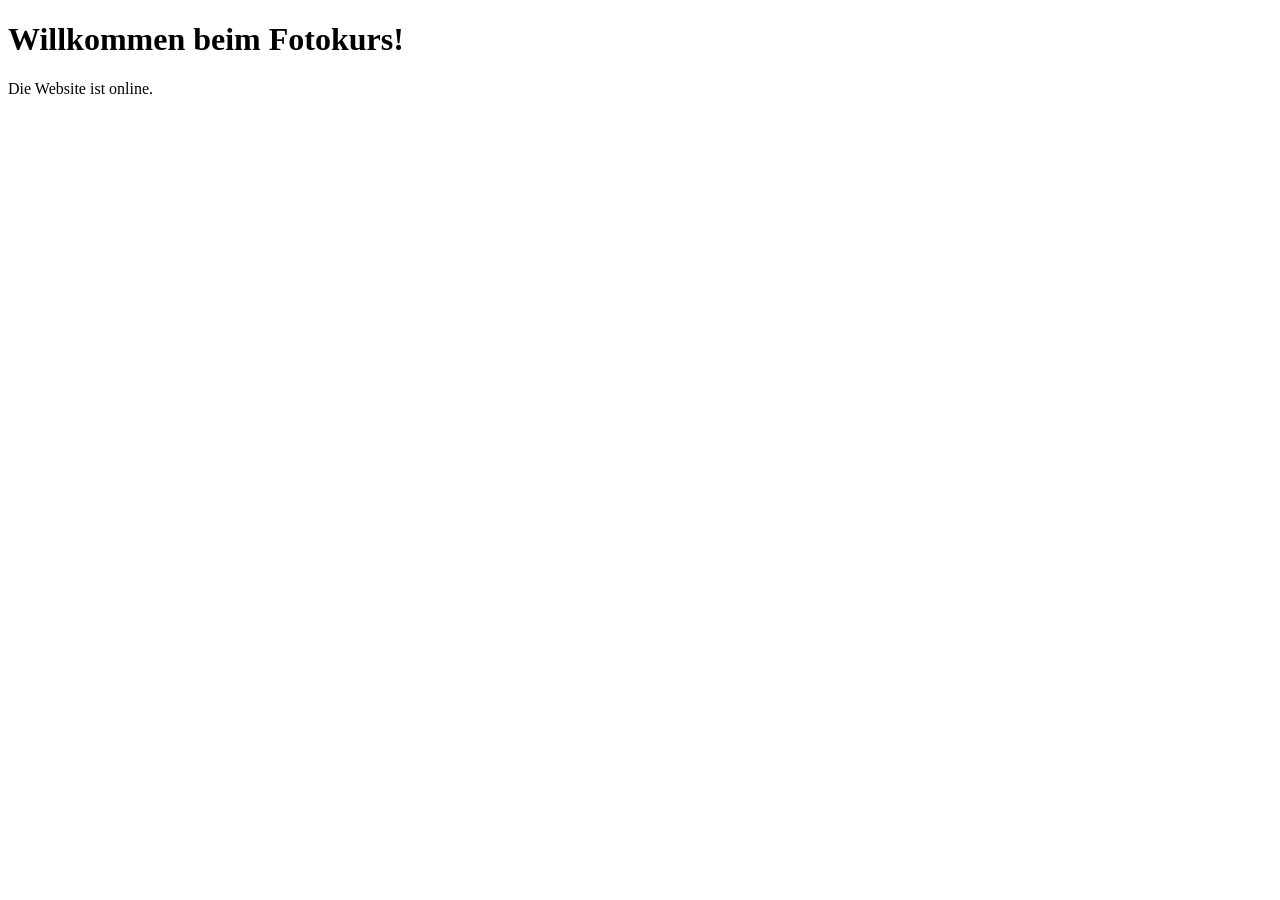
==== index.html @ 7dc00b85 "try" ====
<!DOCTYPE html>
<html lang="de">

<head>
    <meta charset="UTF-8">
    <meta name="viewport" content="width=device-width, initial-scale=1.0">
    <title>Online</title>
    <link rel="stylesheet" href="style.css">
</head>

<body>
    <h1>Willkommen beim Fotokurs!</h1>
    <p>Die Website ist online.</p>
</body>

</html>
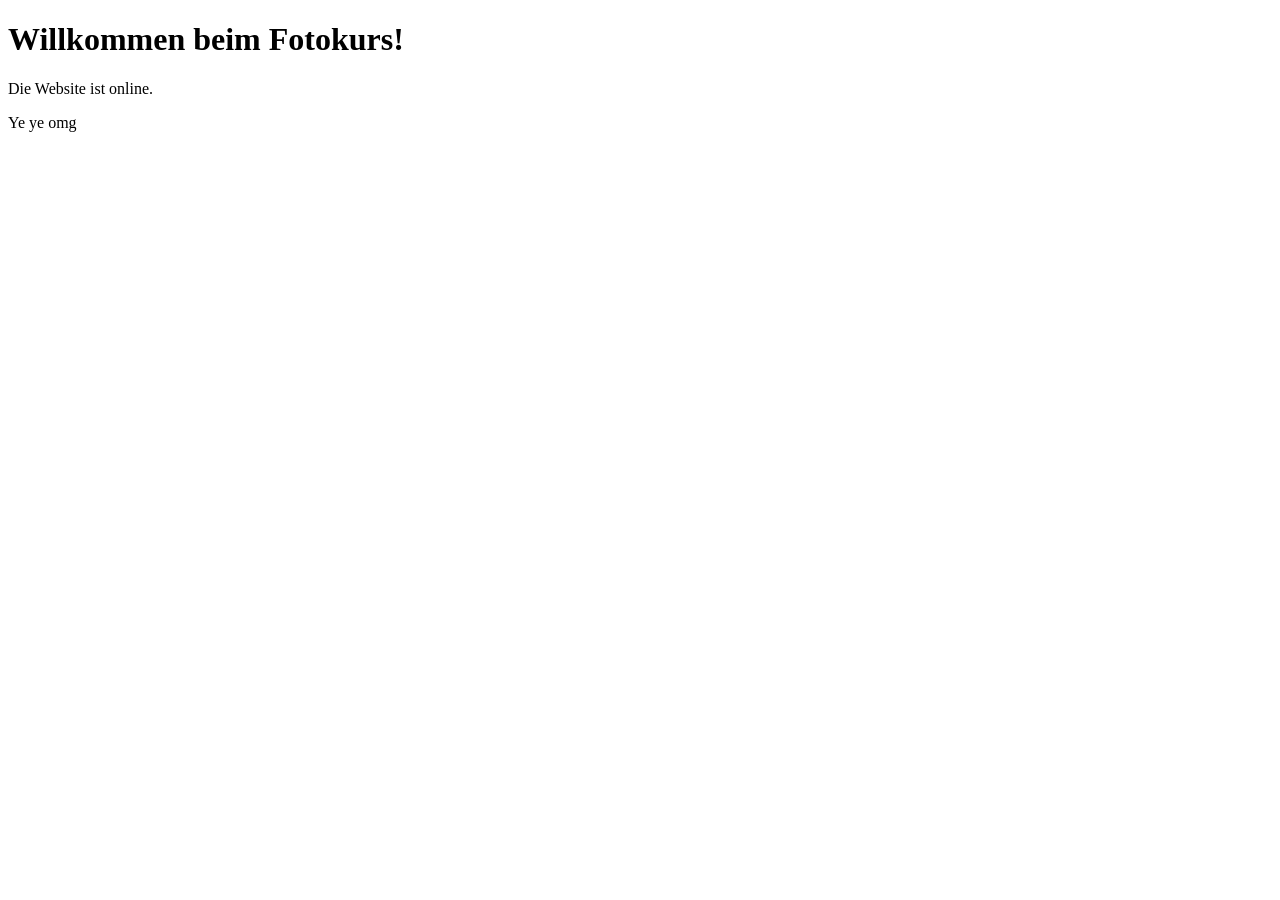
==== commit 7503e226: "wow" ====
--- a/index.html
+++ b/index.html
@@ -11,6 +11,7 @@
 <body>
     <h1>Willkommen beim Fotokurs!</h1>
     <p>Die Website ist online.</p>
+    <p>Ye ye omg</p>
 </body>
 
 </html>
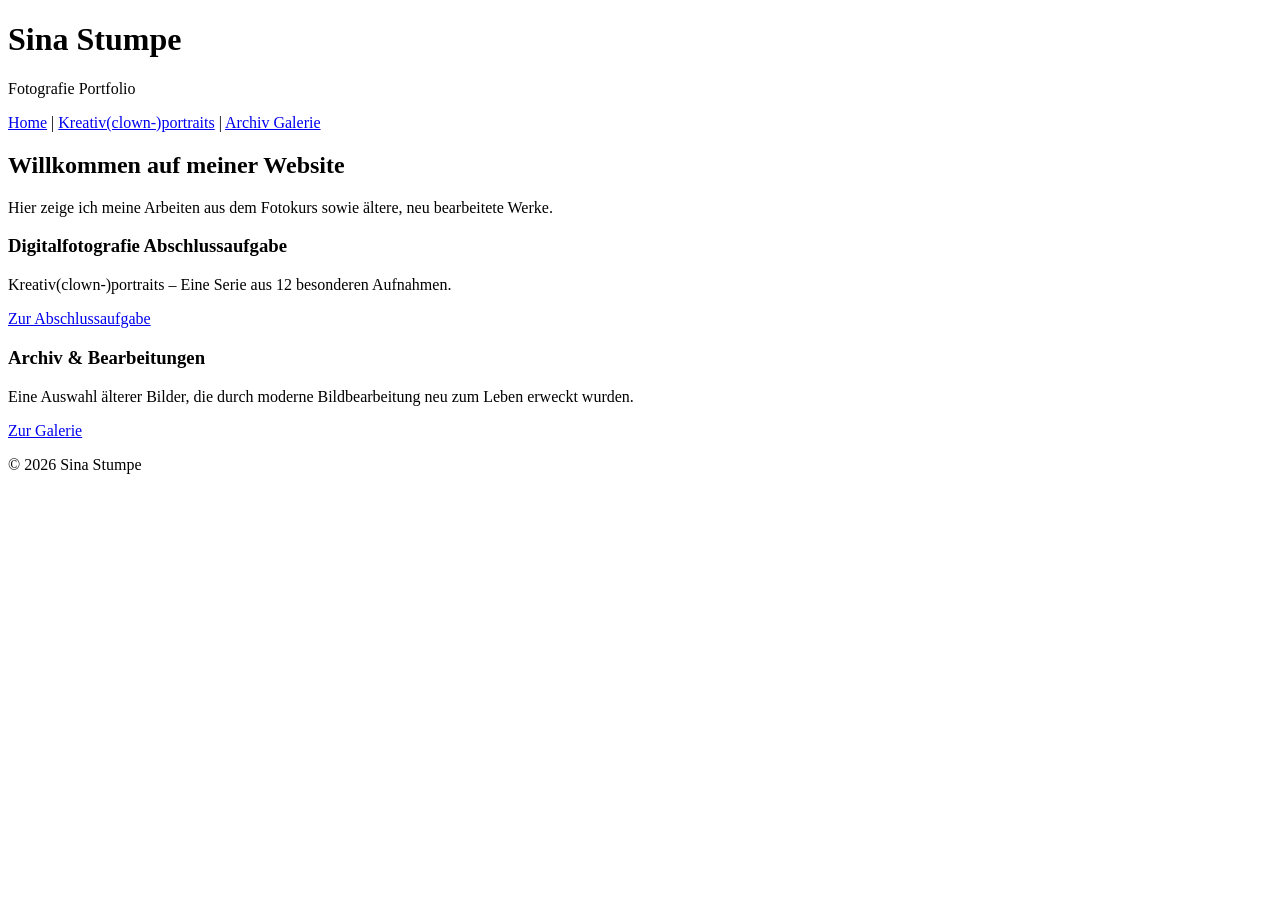
==== commit 5d75c51b: "seiten-erstellt" ====
--- a/index.html
+++ b/index.html
@@ -4,14 +4,47 @@
 <head>
     <meta charset="UTF-8">
     <meta name="viewport" content="width=device-width, initial-scale=1.0">
-    <title>Online</title>
+    <title>Sina Stumpe - Fotografie Portfolio</title>
     <link rel="stylesheet" href="style.css">
 </head>
 
 <body>
-    <h1>Willkommen beim Fotokurs!</h1>
-    <p>Die Website ist online.</p>
-    <p>Ye ye omg</p>
+
+    <header>
+        <h1>Sina Stumpe</h1>
+        <p class="subtitle">Fotografie Portfolio</p>
+        <nav>
+            <a href="index.html" class="active">Home</a> |
+            <a href="clown-portraits.html">Kreativ(clown-)portraits</a> |
+            <a href="archiv-galerie.html">Archiv Galerie</a>
+        </nav>
+    </header>
+
+    <main class="home-container">
+        <section class="intro">
+            <h2>Willkommen auf meiner Website</h2>
+            <p>Hier zeige ich meine Arbeiten aus dem Fotokurs sowie ältere, neu bearbeitete Werke.</p>
+        </section>
+
+        <section class="page-links">
+            <div class="card">
+                <h3>Digitalfotografie Abschlussaufgabe</h3>
+                <p>Kreativ(clown-)portraits – Eine Serie aus 12 besonderen Aufnahmen.</p>
+                <a href="clown-portraits.html" class="btn">Zur Abschlussaufgabe</a>
+            </div>
+
+            <div class="card">
+                <h3>Archiv & Bearbeitungen</h3>
+                <p>Eine Auswahl älterer Bilder, die durch moderne Bildbearbeitung neu zum Leben erweckt wurden.</p>
+                <a href="archiv-galerie.html" class="btn">Zur Galerie</a>
+            </div>
+        </section>
+    </main>
+
+    <footer>
+        <p>&copy; 2026 Sina Stumpe</p>
+    </footer>
+
 </body>
 
 </html>
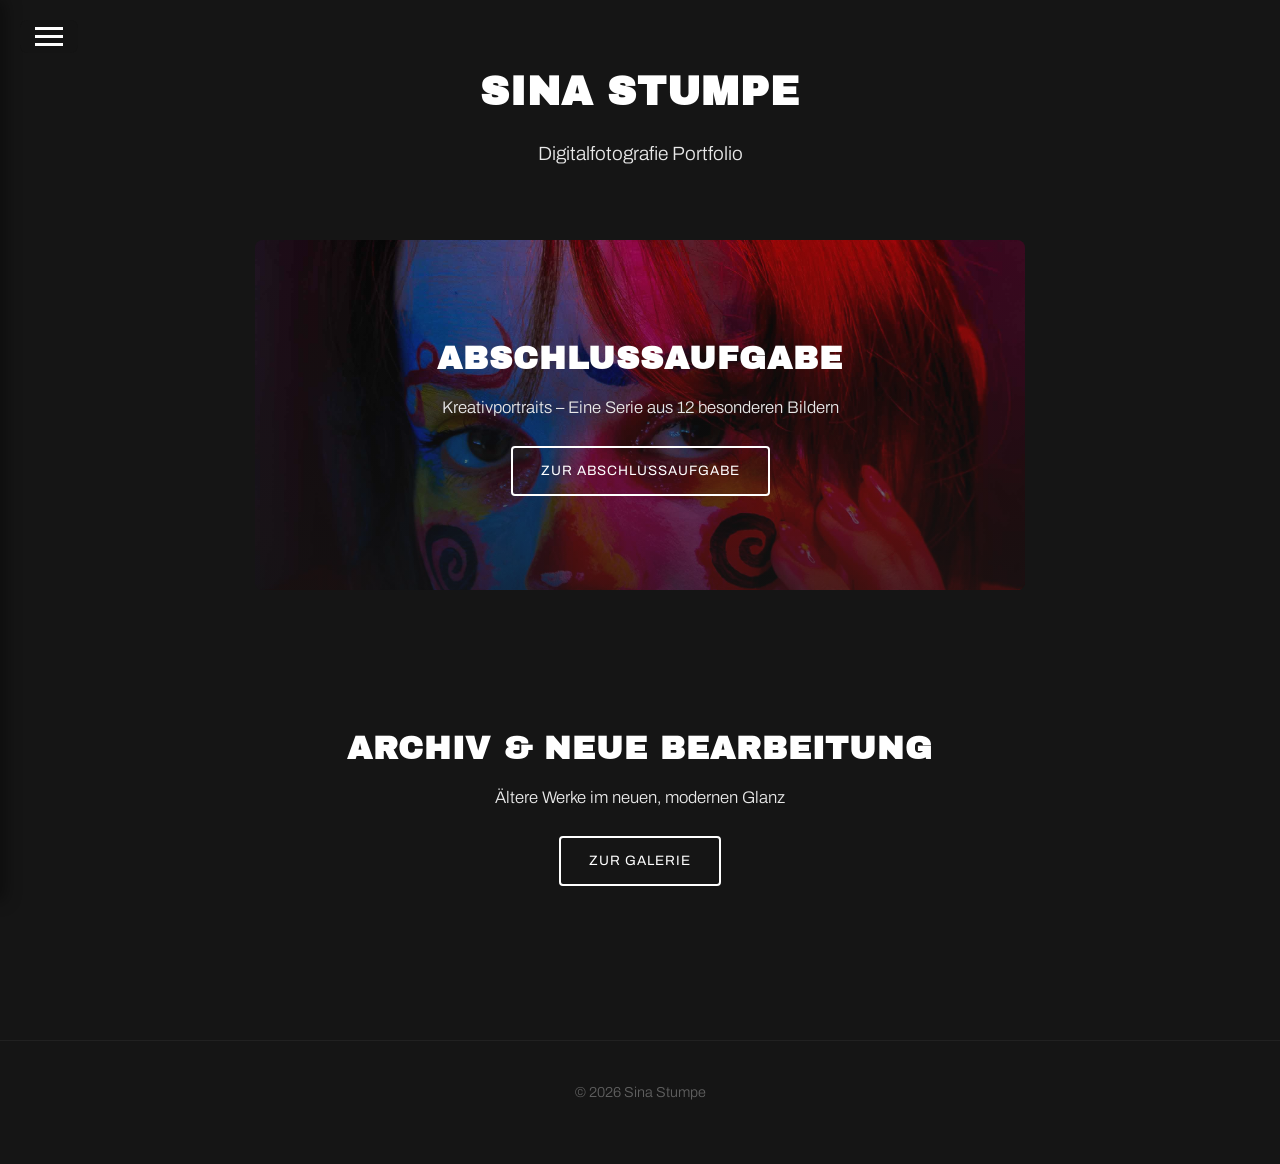
==== commit 38b2d44c: "newnew" ====
--- a/index.html
+++ b/index.html
@@ -11,34 +11,42 @@
 <body>
 
     <header>
+        <div class="menu-container">
+            <input type="checkbox" id="nav-toggle" class="nav-toggle">
+    
+            <label for="nav-toggle" class="nav-toggle-label">
+                <span></span>
+            </label>
+    
+            <nav class="side-nav">
+                <a href="index.html" class="active">Home</a>
+                <a href="clown-portraits.html">Kreativportraits</a>
+                <a href="archiv-galerie.html">Archiv Galerie</a>
+            </nav>
+        </div>
+    
         <h1>Sina Stumpe</h1>
-        <p class="subtitle">Fotografie Portfolio</p>
-        <nav>
-            <a href="index.html" class="active">Home</a> |
-            <a href="clown-portraits.html">Kreativ(clown-)portraits</a> |
-            <a href="archiv-galerie.html">Archiv Galerie</a>
-        </nav>
+        <p class="subtitle">Digitalfotografie Portfolio</p>
     </header>
 
     <main class="home-container">
-        <section class="intro">
-            <h2>Willkommen auf meiner Website</h2>
-            <p>Hier zeige ich meine Arbeiten aus dem Fotokurs sowie ältere, neu bearbeitete Werke.</p>
-        </section>
-
-        <section class="page-links">
-            <div class="card">
-                <h3>Digitalfotografie Abschlussaufgabe</h3>
-                <p>Kreativ(clown-)portraits – Eine Serie aus 12 besonderen Aufnahmen.</p>
-                <a href="clown-portraits.html" class="btn">Zur Abschlussaufgabe</a>
+        <a href="clown-portraits.html" class="hero-link-block task-block">
+            <div class="hero-overlay"></div>
+            <div class="hero-content">
+                <h2>Abschlussaufgabe</h2>
+                <p>Kreativportraits – Eine Serie aus 12 besonderen Bildern</p>
+                <span class="fake-btn">Zur Abschlussaufgabe</span>
             </div>
-
-            <div class="card">
-                <h3>Archiv & Bearbeitungen</h3>
-                <p>Eine Auswahl älterer Bilder, die durch moderne Bildbearbeitung neu zum Leben erweckt wurden.</p>
-                <a href="archiv-galerie.html" class="btn">Zur Galerie</a>
+        </a>
+    
+        <a href="archiv-galerie.html" class="hero-link-block archive-block">
+            <div class="hero-overlay"></div>
+            <div class="hero-content">
+                <h2>Archiv & neue Bearbeitung</h2>
+                <p>Ältere Werke im neuen, modernen Glanz</p>
+                <span class="fake-btn">Zur Galerie</span>
             </div>
-        </section>
+        </a>
     </main>
 
     <footer>
--- a/style.css
+++ b/style.css
@@ -0,0 +1,465 @@
+/* ==========================================================================
+   1. GOOGLE FONTS IMPORT
+   ========================================================================== */
+@import url('https://fonts.googleapis.com/css2?family=Archivo+Black&family=Archivo:wght@300;400;600;700&display=swap');
+
+/* ==========================================================================
+   2. REBOOT & BASE STYLES
+   ========================================================================== */
+* {
+    box-sizing: border-box;
+    margin: 0;
+    padding: 0;
+}
+
+body {
+    font-family: 'Archivo', sans-serif;
+    font-weight: 300;
+    background-color: #151515;
+    color: #a9a9a9;
+    text-align: center;
+    line-height: 1.6;
+    padding: 20px 0;
+    overflow-x: hidden;
+}
+
+/* ==========================================================================
+   3. GLOBAL LINKS & BUTTONS
+   ========================================================================== */
+a {
+    color: #8B0000;
+    text-decoration: none;
+    transition: all 0.3s ease;
+}
+
+a:hover {
+    color: #FF4D4D;
+}
+
+/* ==========================================================================
+   4. HEADER & TYPOGRAPHY
+   ========================================================================== */
+header {
+    margin-bottom: 50px;
+    padding: 40px 20px 20px 20px;
+    position: relative;
+    max-width: 1200px;
+    margin-left: auto;
+    margin-right: auto;
+}
+
+h1,
+h2,
+h3,
+h4 {
+    font-family: 'Archivo Black', sans-serif;
+    text-transform: uppercase;
+    letter-spacing: 1px;
+    margin-bottom: 15px;
+    color: #ffffff;
+}
+
+h1 {
+    font-size: 2.5rem;
+    padding: 0;
+}
+
+.subtitle {
+    font-size: 1.2rem;
+    color: #e8e8e8;
+}
+
+/* ==========================================================================
+   5. BURGERMENU SYSTEM (Pure CSS Off-Canvas)
+   ========================================================================== */
+.nav-toggle {
+    display: none;
+}
+
+.nav-toggle-label {
+    position: fixed;
+    top: 20px;
+    left: 20px;
+    cursor: pointer;
+    z-index: 1000;
+    padding: 15px;
+    background-color: rgba(21, 21, 21, 0.7);
+    border-radius: 8px;
+    backdrop-filter: blur(5px);
+}
+
+.nav-toggle-label span,
+.nav-toggle-label span::before,
+.nav-toggle-label span::after {
+    display: block;
+    background: #ffffff;
+    height: 3px;
+    width: 28px;
+    position: relative;
+    transition: all 0.3s ease-in-out;
+}
+
+.nav-toggle-label span::before,
+.nav-toggle-label span::after {
+    content: '';
+    position: absolute;
+}
+
+.nav-toggle-label span::before {
+    top: -8px;
+}
+
+.nav-toggle-label span::after {
+    top: 8px;
+}
+
+.nav-toggle:checked~.nav-toggle-label span {
+    background: transparent;
+}
+
+.nav-toggle:checked~.nav-toggle-label span::before {
+    transform: rotate(45deg);
+    top: 0;
+}
+
+.nav-toggle:checked~.nav-toggle-label span::after {
+    transform: rotate(-45deg);
+    top: 0;
+}
+
+.side-nav {
+    position: fixed;
+    top: 0;
+    left: 0;
+    width: 300px;
+    height: 100vh;
+    background-color: #2b2b2b;
+    padding: 120px 30px;
+    box-shadow: 5px 0 15px rgba(0, 0, 0, 0.4);
+    z-index: 999;
+    text-align: left;
+    transform: translateX(-100%);
+    transition: transform 0.4s cubic-bezier(0.77, 0.2, 0.05, 1.0);
+}
+
+.side-nav a {
+    display: block;
+    color: #ffffff;
+    font-size: 1.05rem;
+    font-weight: 300;
+    margin-bottom: 25px;
+    text-transform: uppercase;
+    letter-spacing: 1px;
+}
+
+.side-nav a:hover,
+.side-nav a.active {
+    padding-left: 10px;
+    color: #e0e0e0;
+    opacity: 1;
+}
+
+.side-nav a.active {
+    font-weight: 700;
+}
+
+.nav-toggle:checked~.side-nav {
+    transform: translateX(0);
+}
+
+/* ==========================================================================
+   6. RESPONSIVE FEED (Für die Galerien)
+   ========================================================================== */
+.gallery-page {
+    max-width: 850px;
+    margin: 0 auto;
+    padding: 0 40px;
+}
+
+/* Falls deine Blöcke oder Grids eine eigene Begrenzung haben, zieh sie hier ebenfalls mit hoch */
+.photo-block {
+    max-width: 1000px;
+    /* Falls du möchtest, dass die Texte (h3, p) nicht unendlich lang in die Breite gezogen werden... */
+    margin: 0 auto 60px auto;
+}
+
+.photo-block:last-of-type {
+    border-bottom: none;
+    margin-bottom: 20px;
+    padding-bottom: 0;
+}
+
+.block-description {
+    margin-bottom: 50px;
+    padding: 0 10px;
+}
+
+.block-description h3 {
+    font-size: 2.1rem;
+    margin-bottom: 15px;
+}
+
+/* Das Grid für die Bilder darf sich voll entfalten */
+.grid-3 {
+    max-width: 1600px;
+    /* Passt sich der maximalen Breite der Seite an */
+    margin: 0 auto;
+}
+
+.photo-item {
+    width: 100%;
+}
+
+/* Kleiner visueller Hinweis, dass man die Galeriebilder anklicken kann */
+.photo-item a {
+    display: block;
+    cursor: zoom-in;
+}
+
+.photo-item img {
+    width: auto;
+    /* Ermöglicht es dem Bild, schmaler zu werden, wenn die Höhe begrenzt wird */
+    max-width: 100%;
+    /* Verhindert, dass das Bild breiter als sein Container wird */
+    max-height: 80vh;
+    /* MAGIC LINE: Bild ist maximal 80% des Bildschirms hoch – ragt nie heraus! */
+    height: auto;
+    /* Behält das originale Seitenverhältnis perfekt bei */
+    display: block;
+    margin: 0 auto 20px auto;
+    /* Zentriert das Bild horizontal, falls es schmaler wird, und hält 20px Abstand nach unten */
+    transition: opacity 0.3s ease;
+}
+
+.photo-item img:hover {
+    opacity: 0.85;
+    /* Bild wird beim Hovern leicht weicher */
+}
+
+.img-caption {
+    font-size: 0.85rem;
+    font-style: italic;
+    color: #8c8c8c;
+    max-width: 85%;
+    margin: 0 auto;
+    text-align: center;
+}
+
+/* ==========================================================================
+   7. STARTSEITEN DESIGN (index.html)
+   ========================================================================== */
+.home-container {
+    max-width: 850px;
+    margin: 0 auto;
+    padding: 0 40px;
+    display: flex;
+    flex-direction: column;
+    gap: 40px;
+}
+
+.hero-link-block {
+    position: relative;
+    display: block;
+    width: 100%;
+    height: 350px;
+    border-radius: 8px;
+    overflow: hidden;
+    background-size: cover;
+    background-position: center;
+    transition: transform 0.4s cubic-bezier(0.25, 1, 0.5, 1);
+}
+
+.task-block {
+    background-image: url('img/Kontrast.jpg');
+}
+
+.archive-block {
+    background-image: url('img/archiv1.jpg');
+}
+
+.hero-overlay {
+    position: absolute;
+    top: 0;
+    left: 0;
+    width: 100%;
+    height: 100%;
+    background: linear-gradient(to bottom, rgba(21, 21, 21, 0.3), rgba(21, 21, 21, 0.75));
+    transition: background 0.3s ease;
+    z-index: 1;
+}
+
+.hero-content {
+    position: absolute;
+    top: 0;
+    left: 0;
+    width: 100%;
+    height: 100%;
+    padding: 20px;
+    z-index: 2;
+    display: flex;
+    flex-direction: column;
+    justify-content: center;
+    align-items: center;
+}
+
+.hero-link-block h2 {
+    font-size: 2rem;
+    color: #ffffff;
+    margin-bottom: 10px;
+}
+
+.hero-link-block p {
+    font-size: 1.05rem;
+    color: #e8e8e8;
+    margin-bottom: 25px;
+    font-weight: 300;
+}
+
+.fake-btn {
+    display: inline-block;
+    padding: 12px 28px;
+    background-color: transparent;
+    color: #ffffff;
+    border: 2px solid #ffffff;
+    border-radius: 4px;
+    font-weight: 400;
+    text-transform: uppercase;
+    letter-spacing: 1px;
+    font-size: 0.85rem;
+    transition: all 0.3s ease;
+}
+
+.hero-link-block:hover {
+    transform: translateY(-4px);
+    box-shadow: 0 10px 30px rgba(0, 0, 0, 0.5);
+}
+
+.hero-link-block:hover .hero-overlay {
+    background: linear-gradient(to bottom, rgba(21, 21, 21, 0.4), rgba(21, 21, 21, 0.85));
+}
+
+.hero-link-block:hover .fake-btn {
+    background-color: #8B0000;
+    border-color: #8B0000;
+    box-shadow: 0 0 15px rgba(139, 0, 0, 0.4);
+}
+
+/* ==========================================================================
+   8. PURE CSS LIGHTBOX SYSTEM
+   ========================================================================== */
+.lightbox {
+    position: fixed;
+    top: 0;
+    left: 0;
+    width: 100vw;
+    height: 100vh;
+    background-color: rgba(10, 10, 10, 0.95);
+    /* Sehr dunkler, fast deckender Hintergrund */
+    z-index: 2000;
+    /* Liegt über absolut allem, auch dem Burgermenü */
+    display: flex;
+    justify-content: center;
+    align-items: center;
+    opacity: 0;
+    pointer-events: none;
+    /* Klicks gehen durch, wenn unsichtbar */
+    transition: opacity 0.4s ease;
+}
+
+/* Der Zaubertrick: Wenn die ID im Link aufgerufen wird, blende die Lightbox ein */
+.lightbox:target {
+    opacity: 1;
+    pointer-events: auto;
+}
+
+/* Unsichtbarer Schließ-Link über den gesamten Hintergrund gelegt */
+.lightbox-close {
+    position: absolute;
+    top: 0;
+    left: 0;
+    width: 100%;
+    height: 100%;
+    cursor: zoom-out;
+}
+
+/* Der Container für das große Bild und den Text */
+.lightbox-content {
+    position: relative;
+    max-width: 90%;
+    max-height: 85vh;
+    z-index: 2001;
+    display: flex;
+    flex-direction: column;
+    align-items: center;
+}
+
+.lightbox-content img {
+    max-width: 100%;
+    max-height: 75vh;
+    /* Verhindert, dass das Bild über den Bildschirmrand hinausragt */
+    object-fit: contain;
+    box-shadow: 0 10px 40px rgba(0, 0, 0, 0.8);
+    border: 1px solid rgba(255, 255, 255, 0.1);
+}
+
+/* Text unter dem vergrößerten Bild */
+.lightbox-caption {
+    margin-top: 15px;
+    font-size: 0.9rem;
+    color: #ffffff;
+    font-style: italic;
+    text-align: center;
+    max-width: 600px;
+}
+
+/* ==========================================================================
+   9. FOOTER
+   ========================================================================== */
+footer {
+    margin-top: 60px;
+    padding: 40px 20px;
+    font-size: 0.9rem;
+    opacity: 0.5;
+    border-top: 1px solid rgba(255, 255, 255, 0.1);
+}
+
+/* ==========================================================================
+   10. MEDIA QUERIES (Mobilgeräte)
+   ========================================================================== */
+@media (max-width: 600px) {
+    h1 {
+        font-size: 1.8rem;
+    }
+
+    .block-description h3 {
+        font-size: 1.6rem;
+    }
+
+    .side-nav {
+        width: 85%;
+    }
+
+    /* Erlaube der Galerie-Seite, sich deutlich weiter auszubreiten */
+    .gallery-page {
+        max-width: 1600px;
+        /* Vorher war hier vermutlich 1000px oder 1200px – 1600px ist perfekt für Laptops */
+        width: 90%;
+        /* Nutzt 90% der Bildschirmbreite auf kleineren Laptops */
+        margin: 0 auto;
+        /* Hält das Ganze trotzdem elegant in der Mitte des Monitors zentriert */
+        padding: 0 20px;
+        /* Ein kleiner Sicherheitsabstand zu den Rändern */
+    }
+
+    .hero-link-block {
+        height: 280px;
+    }
+
+    .hero-content {
+        padding: 20px;
+    }
+
+    .hero-link-block h2 {
+        font-size: 1.5rem;
+    }
+}
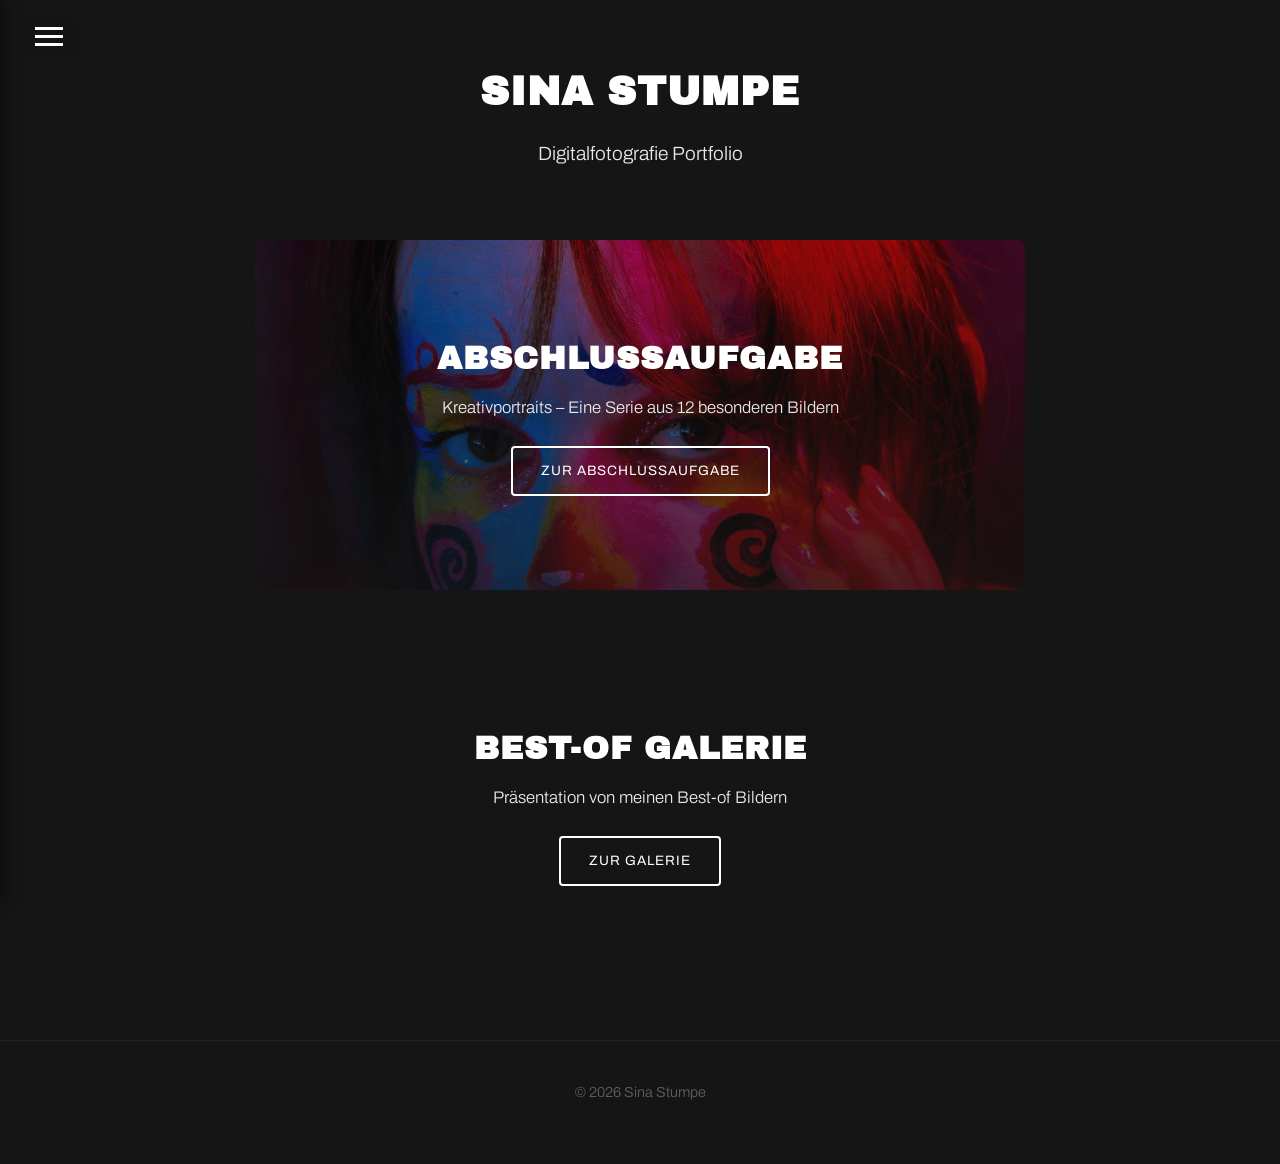
==== commit 604b429b: "best-of" ====
--- a/index.html
+++ b/index.html
@@ -21,7 +21,7 @@
             <nav class="side-nav">
                 <a href="index.html" class="active">Home</a>
                 <a href="clown-portraits.html">Kreativportraits</a>
-                <a href="archiv-galerie.html">Archiv Galerie</a>
+                <a href="archiv-galerie.html">Best-of Galerie</a>
             </nav>
         </div>
     
@@ -42,8 +42,8 @@
         <a href="archiv-galerie.html" class="hero-link-block archive-block">
             <div class="hero-overlay"></div>
             <div class="hero-content">
-                <h2>Archiv & neue Bearbeitung</h2>
-                <p>Ältere Werke im neuen, modernen Glanz</p>
+                <h2>Best-of Galerie</h2>
+                <p>Präsentation von meinen Best-of Bildern</p>
                 <span class="fake-btn">Zur Galerie</span>
             </div>
         </a>
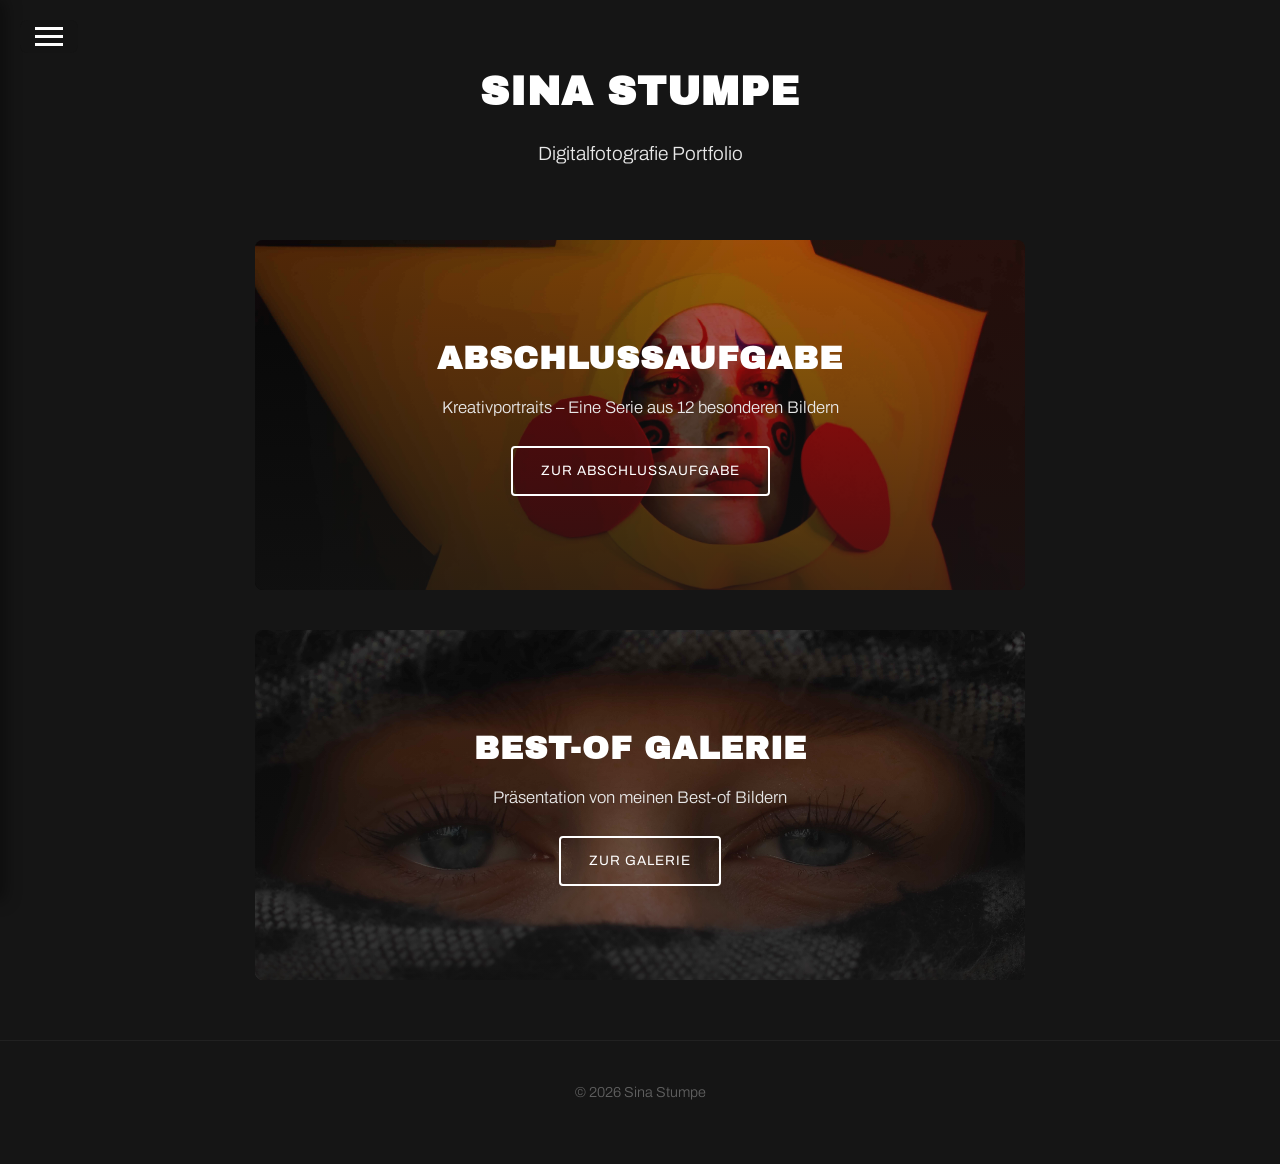
==== commit 4af6f37f: "commitfinal" ====
--- a/index.html
+++ b/index.html
@@ -8,7 +8,7 @@
     <link rel="stylesheet" href="style.css">
 </head>
 
-<body>
+<body id="home-page">
 
     <header>
         <div class="menu-container">
--- a/style.css
+++ b/style.css
@@ -270,11 +270,11 @@
 }
 
 .task-block {
-    background-image: url('img/Kontrast.jpg');
+    background-image: url('img/Stern01.jpg');
 }
 
 .archive-block {
-    background-image: url('img/archiv1.jpg');
+    background-image: url('img/LisaAugen.jpg');
 }
 
 .hero-overlay {
@@ -462,4 +462,43 @@
     .hero-link-block h2 {
         font-size: 1.5rem;
     }
+
+    /* ==========================================================================
+    11. CUSTOM CURSOR DESIGN
+    ========================================================================== */
+
+    /* Cursor für die Startseite (Home) */
+    #home-page,
+    #home-page a,
+    #home-page label,
+    #home-page .hero-link-block {
+        cursor: url('./img/home.png'), auto !important;
+    }
+
+    /* Cursor für die Clown-Portraits Seite */
+    #clown-page,
+    #clown-page a,
+    #clown-page label,
+    #clown-page .photo-item img {
+        cursor: url('./img/clownCursor.png'), auto !important;
+    }
+
+    /* Cursor für die Best-of / Archiv Galerie Seite */
+    #retro-page,
+    #retro-page a,
+    #retro-page label,
+    #retro-page .photo-item img {
+        cursor: url('./img/retro.png'), auto !important;
+    }
+
+    /* Wichtig: Wenn ein Bild in der Lightbox geöffnet ist, 
+    wollen wir zum Schließen wieder die normale Lupe haben */
+    .lightbox-close {
+        cursor: zoom-out !important;
+    }
+
+    .photo-item a {
+        cursor: zoom-in !important;
+    }
+
 }
